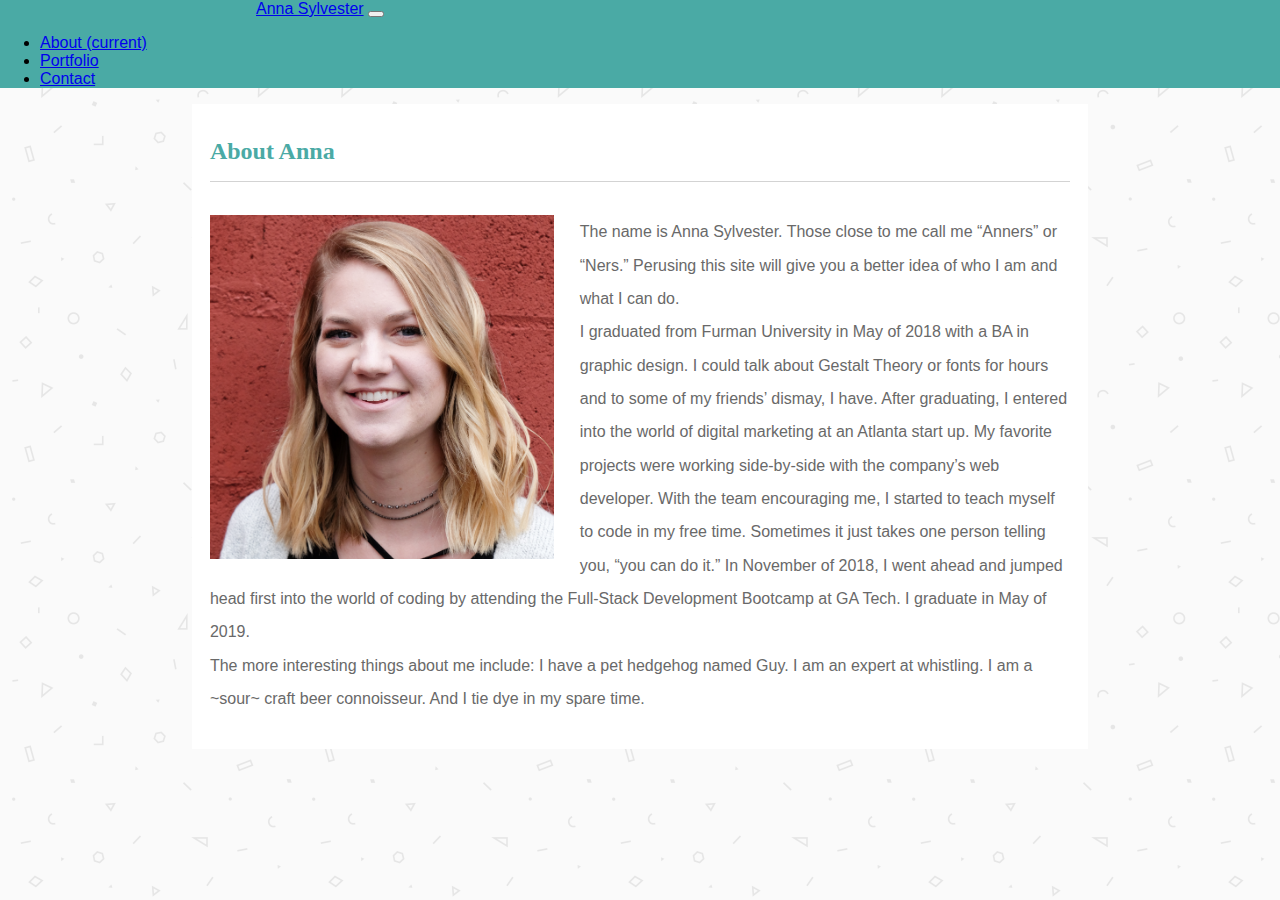
==== about.html @ 99aa78b8 "Placeholder added" ====
<!DOCTYPE html>
<html>
<head>
<meta name="viewport" content="width=device-width, initial-scale=1">
<title>Basic Portfolio</title>
  <link rel="stylesheet" href="https://stackpath.bootstrapcdn.com/bootstrap/4.1.3/css/bootstrap.min.css" integrity="sha384-MCw98/SFnGE8fJT3GXwEOngsV7Zt27NXFoaoApmYm81iuXoPkFOJwJ8ERdknLPMO" crossorigin="anonymous">
  <link rel="stylesheet" type="text/css" href="style.css">
</head>
<body>


<nav class="navbar navbar-expand-lg navbar-dark">
  <a class="navbar-brand" href="index.html">Anna Sylvester</a>
    <button class="navbar-toggler" type="button" data-toggle="collapse" data-target="#navbarNav" aria-controls="navbarNav" aria-expanded="false" aria-label="Toggle navigation">
      <span class="navbar-toggler-icon"></span>
    </button>
  <div class="collapse navbar-collapse justify-content-end" id="navbarNav" >
    <ul class="navbar-nav">
      <li class="nav-item active">
        <a class="nav-link" href="about.html">About <span class="sr-only">(current)</span></a>
      </li>
      <li class="nav-item">
        <a class="nav-link" href="portfolio.html">Portfolio</a>
      </li>
      <li class="nav-item">
        <a class="nav-link" href="contact.html">Contact</a>
      </li>
    </ul>
  </div>
</nav>


<div class="jumbotron">
    <div class="container">
              <section class="section">
                  <h1 class="heading">About Anna</h1>
                  <hr>
                  <img src="annaheadshot2.jpg" id="headshot"/>
                  <p class="paragraph">The name is Anna Sylvester. Those close to me call me “Anners” or “Ners.” Perusing this site will give you a better idea of who I am and what I can do.
                    <br>
                    I graduated from Furman University in May of 2018 with a BA in graphic design. I could talk about Gestalt Theory or fonts for hours and to some of my friends’ dismay, I have. After graduating, I entered into the world of digital marketing at an Atlanta start up. My favorite projects were working side-by-side with the company’s web developer. With the team encouraging me, I started to teach myself to code in my free time. Sometimes it just takes one person telling you, “you can do it.” In November of 2018, I went ahead and jumped head first into the world of coding by attending the Full-Stack Development Bootcamp at GA Tech. I graduate in May of 2019. 
                    <br>
                    The more interesting things about me include: I have a pet hedgehog named Guy. I am an expert at whistling. I am a ~sour~ craft beer connoisseur. And I tie dye in my spare time.
                  </p>
              </section>
            </div>
        </div>
    </div>
</div>
      



  


</body>
</html>
---- style.css ----
.navbar {
  background: #4aaaa5 !important;
}

.navbar-toggler {
  margin-right: 20%;
}

.navbar .navbar-brand {
  margin-left: 20%;
}

.navbar #navbarNav {
 margin-right: 20%;
}


.jumbotron {
  margin-right: 15%;
  margin-left: 15%;
  position: relative;
  color:white;
  background: none;
}

body {
  margin: 0;
  font-family: Arial, Helvetica, sans-serif;
  background-image: url(geometry.png);
  background-size: 300px 300px;
  background-repeat: repeat;
  font-size: '18px';
  height: auto;
}


.section {
  padding: 2%;
  background-color: white;
  overflow: auto;
}

#headshot {
  height: 40%;
  width: 40%;
  float: left;
  padding-right: 3%;
}

p {
  font-family: Arial, Helvetica, sans-serif;
  font-size: 12pt;
  color: dimgray;
  line-height: 25pt;
}

h1 {
  font-family: Georgia, 'Times New Roman', Times, serif;
  font-size: 18pt;
  color: #4aaaa5;
  font-weight: bolder;
}

/*break*/
hr {
  display: block;
  border: 0;
  border-top: 1px solid lightgray;
  margin: 1em 0;
  padding-bottom: 2%; 
}

/*Portfolio Page*/
.overlay-image {
  position: relative;
  width: 200px;
  height: 200px;
  float: left;
  margin-right: 2%;
  margin-bottom: 2%;
}

 /* Original image */
.overlay-image .image {
  display: block;
  width: 100%;
  height: 100%;
}

 /* Original text overlay */
.overlay-image .text {
  color: #fff;
  background-color: #4aaaa5;
  font-size: 12px;
  font-weight: bolder;
  line-height: 3em;
  text-align: center;
  position: absolute;
  top: 80%;
  left: 50%;
  transform: translate(-50%, -50%);
  width: 100%;
 }

 input[type=text], select {
  width: 100%;
  padding: 12px 20px;
  margin: 8px 0;
  display: inline-block;
  border: 1px solid #ccc;
  border-radius: 4px;
  box-sizing: border-box;
}

input[type=submit] {
  width: 20%;
  background-color: #4aaaa5;
  color: white;
  padding: 14px 20px;
  margin: 8px 0;
  border: none;
  border-radius: 4px;
  cursor: pointer;
}

input[type=submit]:hover {
  background-color: dimgray;
}

@media only screen and (max-width: 767px) {
  /* phones */
  .jumbotron {
    margin-right: 0%;
    margin-left: 0%;
    position: relative;
    color:white;
    background: none;
  }

  #headshot {
    height: 100%;
    width: 100%;
    position: relative;
    padding-bottom: 3%;
    padding-top: 0%;
    padding-right: 15%;
    padding-left: 15%;
  }

  .navbar-toggler {
    margin-right: 0%;
  }
  
  .navbar .navbar-brand {
    margin-left: 0%;
  }
  
  .navbar #navbarNav {
   margin-right: 0%;
  }

/*Portfolio Page*/
.overlay-image {
  height: 100%;
  width: 100%;
  position: relative;
  padding-bottom: 3%;
  padding-top: 0%;
  padding-right: 15%;
  padding-left: 15%;
}

 /* Original image */
.overlay-image .image {
  display: block;
  width: 100%;
  height: 100%;
}

 /* Original text overlay */
.overlay-image .text {
  color: #fff;
  background-color: #4aaaa5;
  font-size: 12px;
  font-weight: bolder;
  line-height: 3em;
  text-align: center;
  position: absolute;
  top: 80%;
  left: 50%;
  transform: translate(-50%, -50%);
  width: 100%;
 }
  }

}
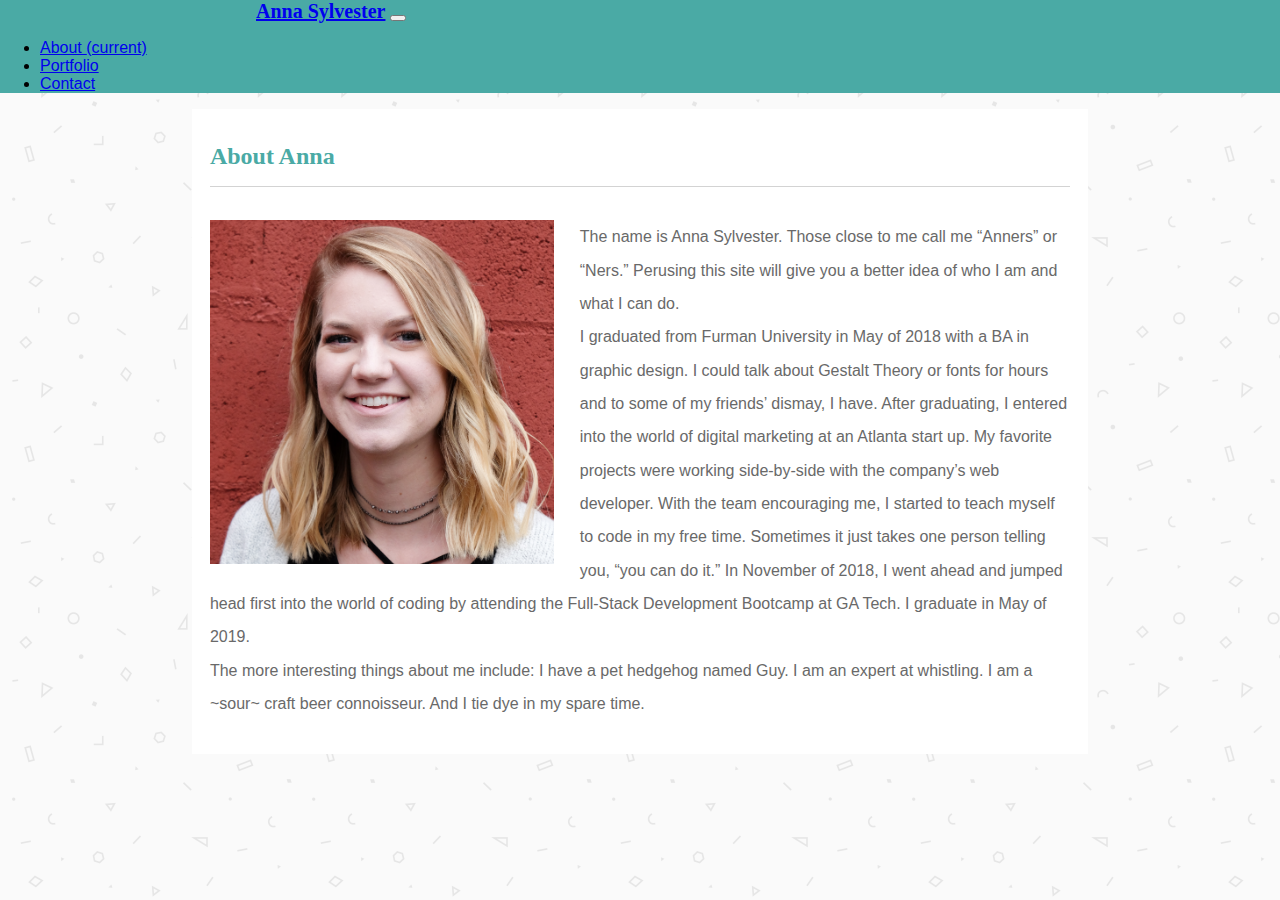
==== commit f7dd98fd: "Final Commit" ====
--- a/about.html
+++ b/about.html
@@ -4,12 +4,15 @@
 <meta name="viewport" content="width=device-width, initial-scale=1">
 <title>Basic Portfolio</title>
   <link rel="stylesheet" href="https://stackpath.bootstrapcdn.com/bootstrap/4.1.3/css/bootstrap.min.css" integrity="sha384-MCw98/SFnGE8fJT3GXwEOngsV7Zt27NXFoaoApmYm81iuXoPkFOJwJ8ERdknLPMO" crossorigin="anonymous">
+  <script src="https://code.jquery.com/jquery-3.3.1.slim.min.js" integrity="sha384-q8i/X+965DzO0rT7abK41JStQIAqVgRVzpbzo5smXKp4YfRvH+8abtTE1Pi6jizo" crossorigin="anonymous"></script>
+  <script src="https://cdnjs.cloudflare.com/ajax/libs/popper.js/1.14.3/umd/popper.min.js" integrity="sha384-ZMP7rVo3mIykV+2+9J3UJ46jBk0WLaUAdn689aCwoqbBJiSnjAK/l8WvCWPIPm49" crossorigin="anonymous"></script>
+  <script src="https://stackpath.bootstrapcdn.com/bootstrap/4.1.3/js/bootstrap.min.js" integrity="sha384-ChfqqxuZUCnJSK3+MXmPNIyE6ZbWh2IMqE241rYiqJxyMiZ6OW/JmZQ5stwEULTy" crossorigin="anonymous"></script>
   <link rel="stylesheet" type="text/css" href="style.css">
 </head>
 <body>
 
 
-<nav class="navbar navbar-expand-lg navbar-dark">
+<nav class="navbar navbar-expand-md navbar-dark">
   <a class="navbar-brand" href="index.html">Anna Sylvester</a>
     <button class="navbar-toggler" type="button" data-toggle="collapse" data-target="#navbarNav" aria-controls="navbarNav" aria-expanded="false" aria-label="Toggle navigation">
       <span class="navbar-toggler-icon"></span>
--- a/style.css
+++ b/style.css
@@ -8,6 +8,9 @@
 
 .navbar .navbar-brand {
   margin-left: 20%;
+  font-size: 20px;
+  font-family: Georgia, 'Times New Roman', Times, serif;
+  font-weight: bolder;
 }
 
 .navbar #navbarNav {
@@ -189,8 +192,18 @@
   top: 80%;
   left: 50%;
   transform: translate(-50%, -50%);
-  width: 100%;
+  width: 70%;
  }
-  }
+
+input[type=submit] {
+ width: 100px;
+ background-color: #4aaaa5;
+ color: white;
+ padding: 14px 20px;
+ margin: 8px 0;
+ border: none;
+ border-radius: 4px;
+ cursor: pointer;
+}
 
 }